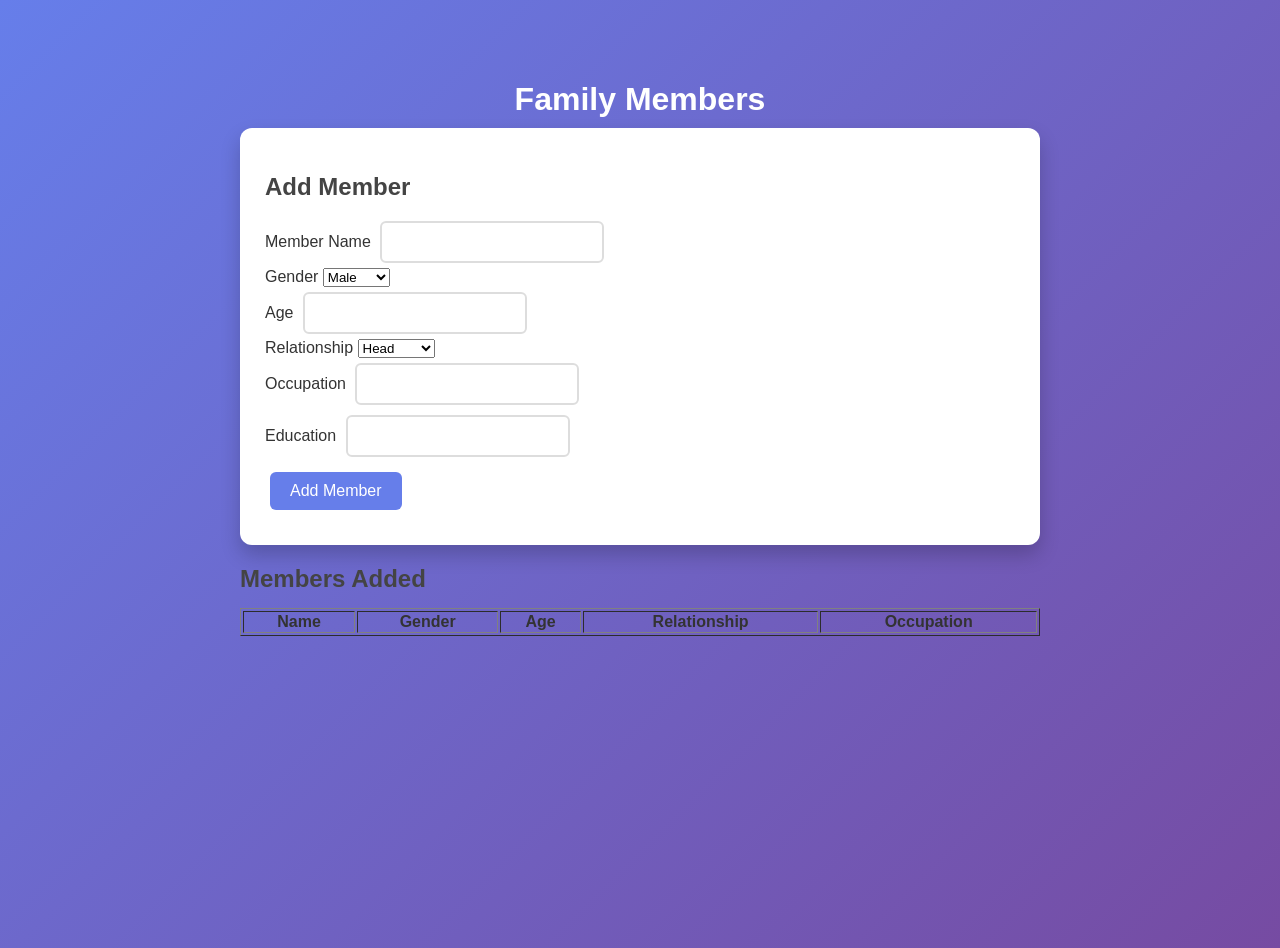
==== web/family_members.html @ 06e7bd54 "Initial commit" ====
<!DOCTYPE html>
<html lang="en">

<head>

    <meta charset="UTF-8">
    <meta name="viewport" content="width=device-width, initial-scale=1.0">

    <title>Family Members</title>

    <link rel="stylesheet" href="/web/style.css">

</head>

<body>

<div class="container">

<h1>Family Members</h1>

<form id="memberForm">

    <div class="card">

        <h2>Add Member</h2>

        <div class="row">

            <div class="form-group">

                <label>Member Name</label>

                <input type="text" id="member_name">

            </div>

            <div class="form-group">

                <label>Gender</label>

                <select id="gender">

                    <option>Male</option>
                    <option>Female</option>

                </select>

            </div>

        </div>

        <div class="row">

            <div class="form-group">

                <label>Age</label>

                <input type="number" id="age">

            </div>

            <div class="form-group">

                <label>Relationship</label>

                <select id="relationship">

                    <option>Head</option>
                    <option>Wife</option>
                    <option>Son</option>
                    <option>Daughter</option>
                    <option>Father</option>
                    <option>Mother</option>
                    <option>Brother</option>
                    <option>Sister</option>
                    <option>Other</option>

                </select>

            </div>

        </div>

        <div class="row">

            <div class="form-group">

                <label>Occupation</label>

                <input type="text" id="occupation">

            </div>

            <div class="form-group">

                <label>Education</label>

                <input type="text" id="education">

            </div>

        </div>

        <button type="button" id="addMember">

            Add Member

        </button>

    </div>

</form>

<h2>Members Added</h2>

<table border="1" width="100%">

<thead>

<tr>

<th>Name</th>

<th>Gender</th>

<th>Age</th>

<th>Relationship</th>

<th>Occupation</th>

</tr>

</thead>

<tbody id="memberTable">

</tbody>

</table>

</div>

<script src="/web/family_members.js"></script>

</body>
</html>
---- web/style.css ----
style.css

* {
    margin: 0;
    padding: 0;
    box-sizing: border-box;
}

body {
    font-family: 'Segoe UI', Tahoma, Geneva, Verdana, sans-serif;
    background: linear-gradient(135deg, #667eea, #764ba2);
    color: #333;
    min-height: 100vh;
}

.container {
    max-width: 800px;
    margin: 40px auto;
    padding: 20px;
}

h1 {
    text-align: center;
    color: white;
    margin-bottom: 10px;
}

p {
    text-align: center;
    color: #ddd;
    margin-bottom: 30px;
}

.card {
    background: white;
    border-radius: 12px;
    padding: 25px;
    margin-bottom: 20px;
    box-shadow: 0 10px 20px rgba(0,0,0,0.2);
}

h2 {
    margin-bottom: 15px;
    color: #444;
}

input {
    padding: 10px;
    margin: 5px;
    border: 2px solid #ddd;
    border-radius: 6px;
    width: 200px;
    font-size: 16px;
}

button {
    padding: 10px 20px;
    background: #667eea;
    color: white;
    border: none;
    border-radius: 6px;
    cursor: pointer;
    font-size: 16px;
    margin: 10px 5px;
}

button:hover {
    background: #5a6fd8;
}

.result {
    margin-top: 15px;
    font-size: 18px;
    font-weight: bold;
    min-height: 24px;
}
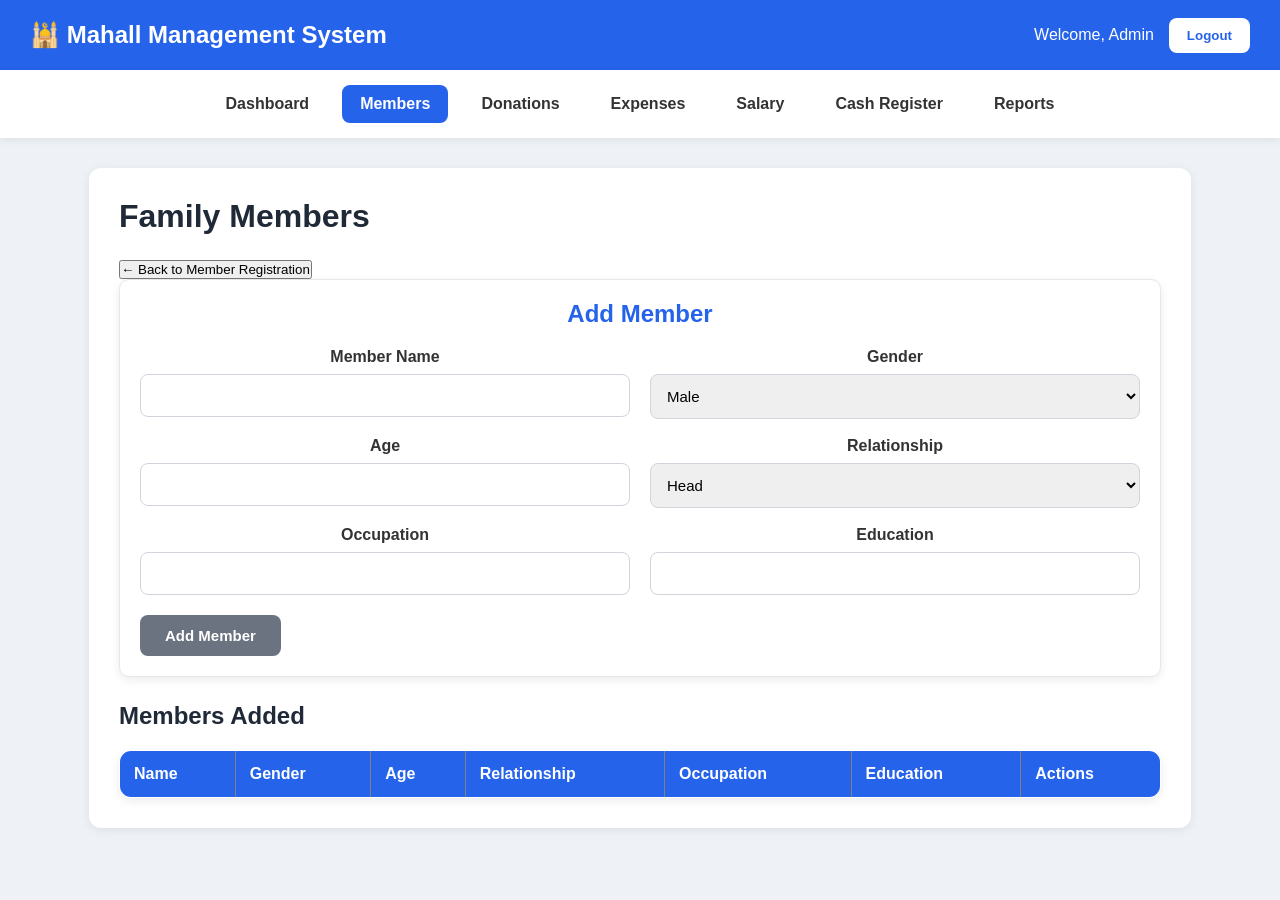
==== commit db7679a2: "Created a UI for the project" ====
--- a/web/family_members.html
+++ b/web/family_members.html
@@ -8,15 +8,67 @@
 
     <title>Family Members</title>
 
-    <link rel="stylesheet" href="/web/style.css">
+    <link rel="stylesheet" href="/web/global.css">
 
 </head>
 
 <body>
 
+    <header class="header">
+
+    <div class="logo">
+
+        🕌 Mahall Management System
+
+    </div>
+
+    <div class="user-info">
+
+        Welcome, Admin
+
+        <button
+            class="logout-btn"
+            onclick="window.location.href='/'">
+
+            Logout
+
+        </button>
+
+    </div>
+
+</header>
+
+<nav class="navbar">
+
+    <a href="/dashboard">Dashboard</a>
+
+    <a href="/member_registration" class="active">Members</a>
+
+    <a href="/donation">Donations</a>
+
+    <a href="/expense">Expenses</a>
+
+    <a href="/salary">Salary</a>
+
+    <a href="/cash_register">Cash Register</a>
+
+    <a href="/reports">Reports</a>
+
+</nav>
+
+<div class="page-container">
+
 <div class="container">
 
 <h1>Family Members</h1>
+     
+        <button
+            type="button"
+            onclick="goBackToMembers()">
+
+            ← Back to Member Registration
+
+        </button>
 
 <form id="memberForm">
 
@@ -101,11 +153,16 @@
 
         </div>
 
-        <button type="button" id="addMember">
-
-            Add Member
-
-        </button>
+        <div class="button-group">
+            
+            <button 
+                type="button" 
+                id="addMember">
+
+                Add Member
+
+            </button>
+        </div>
 
     </div>
 
@@ -128,6 +185,10 @@
 <th>Relationship</th>
 
 <th>Occupation</th>
+
+<th>Education</th>
+
+<th>Actions</th>
 
 </tr>
 
--- a/web/global.css
+++ b/web/global.css
@@ -0,0 +1,797 @@
+/* ==========================================
+   GLOBAL
+========================================== */
+
+*{
+    margin:0;
+    padding:0;
+    box-sizing:border-box;
+}
+
+body{
+    margin:0;
+    font-family:Segoe UI, Arial, sans-serif;
+    background:#eef2f7;
+    color:#333;
+}
+
+/* ==========================================
+   LOGIN PAGE
+========================================== */
+
+.login-page{
+
+    display:flex;
+
+    justify-content:center;
+
+    align-items:center;
+
+    min-height:100vh;
+
+}
+
+/* ==========================================
+   LOGIN CARD
+========================================== */
+
+.login-container{
+
+    width:400px;
+
+    background:#ffffff;
+
+    padding:45px;
+
+    border-radius:15px;
+
+    box-shadow:0 15px 40px rgba(0,0,0,.12);
+
+    text-align:center;
+
+}
+
+/* ==========================================
+   LOGO
+========================================== */
+
+.login-logo{
+
+    font-size:60px;
+
+    margin-bottom:15px;
+
+}
+
+/* ==========================================
+   TITLES
+========================================== */
+
+.login-container h1{
+
+    font-size:30px;
+
+    color:#1f2937;
+
+    margin-bottom:8px;
+
+}
+
+.subtitle{
+
+    color:#6b7280;
+
+    font-size:15px;
+
+    margin-bottom:35px;
+
+}
+
+/* ==========================================
+   INPUTS
+========================================== */
+
+.login-container input{
+
+    width:100%;
+
+    padding:14px;
+
+    margin-bottom:18px;
+
+    border:1px solid #d6dbe3;
+
+    border-radius:10px;
+
+    font-size:15px;
+
+    transition:.2s;
+
+}
+
+.login-container input:focus{
+
+    outline:none;
+
+    border-color:#2563eb;
+
+    box-shadow:0 0 0 3px rgba(37,99,235,.15);
+
+}
+
+/* ==========================================
+   BUTTON
+========================================== */
+
+#loginButton{
+
+    width:100%;
+
+    padding:14px;
+
+    background:#2563eb;
+
+    color:white;
+
+    border:none;
+
+    border-radius:10px;
+
+    font-size:16px;
+
+    font-weight:600;
+
+    cursor:pointer;
+
+    transition:.25s;
+
+}
+
+#loginButton:hover{
+
+    background:#1d4ed8;
+
+    transform:translateY(-2px);
+
+}
+
+#loginButton:active{
+
+    transform:translateY(0);
+
+}
+
+/* ==========================================
+   MESSAGE
+========================================== */
+
+#message{
+
+    margin-top:18px;
+
+    font-weight:600;
+
+    color:#dc2626;
+
+}
+
+/* ==========================================
+   VERSION
+========================================== */
+
+.version{
+
+    margin-top:28px;
+
+    color:#9ca3af;
+
+    font-size:13px;
+
+}
+
+/* ==========================================
+   DASHBOARD HEADER
+========================================== */
+
+.header{
+
+    background:#2563eb;
+
+    color:white;
+
+    height:70px;
+
+    display:flex;
+
+    justify-content:space-between;
+
+    align-items:center;
+
+    padding:0 30px;
+
+    box-shadow:0 2px 10px rgba(0,0,0,.10);
+
+}
+
+.header .logo{
+
+    font-size:24px;
+
+    font-weight:bold;
+
+}
+
+.user-info{
+
+    display:flex;
+
+    align-items:center;
+
+    gap:15px;
+
+    font-weight:500;
+
+}
+
+.logout-btn{
+
+    background:white;
+
+    color:#2563eb;
+
+    border:none;
+
+    padding:10px 18px;
+
+    border-radius:8px;
+
+    cursor:pointer;
+
+    font-weight:bold;
+
+    transition:.2s;
+
+}
+
+.logout-btn:hover{
+
+    background:#f2f2f2;
+
+}
+
+
+/* ==========================================
+   NAVIGATION
+========================================== */
+
+.navbar{
+
+    background:white;
+
+    display:flex;
+
+    justify-content:center;
+
+    gap:15px;
+
+    padding:15px;
+
+    box-shadow:0 2px 8px rgba(0,0,0,.08);
+
+}
+
+.navbar a{
+
+    text-decoration:none;
+
+    color:#333;
+
+    padding:10px 18px;
+
+    border-radius:8px;
+
+    font-weight:600;
+
+    transition:.2s;
+
+}
+
+.navbar a:hover{
+
+    background:#2563eb;
+
+    color:white;
+
+}
+
+.navbar a.active{
+
+    background:#2563eb;
+
+    color:white;
+
+}
+
+
+/* ==========================================
+   MAIN CONTAINER
+========================================== */
+
+.container{
+
+    width:95%;
+
+    max-width:1400px;
+
+    margin:30px auto;
+
+}
+
+.container h2{
+
+    margin-bottom:20px;
+
+    color:#1f2937;
+
+}
+
+
+/* ==========================================
+   DASHBOARD CARDS
+========================================== */
+
+.cards{
+
+    display:grid;
+
+    grid-template-columns:repeat(3,1fr);
+
+    gap:20px;
+
+    margin-bottom:35px;
+
+}
+
+.card{
+
+    background:white;
+
+    border-radius:12px;
+
+    padding:25px;
+
+    text-align:center;
+
+    box-shadow:0 3px 10px rgba(0,0,0,.08);
+
+    transition:.2s;
+
+}
+
+.card:hover{
+
+    transform:translateY(-3px);
+
+}
+
+.card h3{
+
+    color:#6b7280;
+
+    margin-bottom:15px;
+
+    font-size:17px;
+
+}
+
+.card p{
+
+    font-size:34px;
+
+    font-weight:bold;
+
+    color:#2563eb;
+
+}
+
+
+/* ==========================================
+   TABLE
+========================================== */
+
+table{
+
+    width:100%;
+
+    border-collapse:collapse;
+
+    background:white;
+
+    border-radius:12px;
+
+    overflow:hidden;
+
+    box-shadow:0 3px 10px rgba(0,0,0,.08);
+
+}
+
+th{
+
+    background:#2563eb;
+
+    color:white;
+
+    padding:15px;
+
+    text-align:left;
+
+}
+
+td{
+
+    padding:15px;
+
+    border-bottom:1px solid #ececec;
+
+}
+
+tbody tr:hover{
+
+    background:#f8fafc;
+
+}
+
+/* ==========================================
+   CRUD PAGES
+========================================== */
+
+.page-container{
+
+    width:95%;
+    max-width:1300px;
+    margin:30px auto;
+
+}
+
+.form-card,
+.search-card,
+.table-card{
+
+    background:white;
+    padding:25px;
+    margin-bottom:25px;
+    border-radius:12px;
+    box-shadow:0 3px 10px rgba(0,0,0,.08);
+
+}
+
+.form-card h1,
+.search-card h2,
+.table-card h2{
+
+    margin-bottom:20px;
+    color:#2563eb;
+
+}
+
+.form-card input,
+.form-card select,
+.search-card input{
+
+    width:100%;
+    padding:12px;
+    margin-bottom:15px;
+    border:1px solid #d7d7d7;
+    border-radius:8px;
+    font-size:15px;
+
+}
+
+.form-card input:focus,
+.form-card select:focus,
+.search-card input:focus{
+
+    outline:none;
+    border-color:#2563eb;
+
+}
+
+.form-card button,
+.search-card button{
+
+    background:#2563eb;
+    color:white;
+    border:none;
+    padding:12px 20px;
+    border-radius:8px;
+    cursor:pointer;
+    font-weight:bold;
+    margin-right:10px;
+
+}
+
+.form-card button:hover,
+.search-card button:hover{
+
+    background:#1d4ed8;
+
+}
+
+table{
+
+    width:100%;
+    border-collapse:collapse;
+
+}
+
+th{
+
+    background:#2563eb;
+    color:white;
+    padding:14px;
+
+}
+
+td{
+
+    padding:14px;
+    border-bottom:1px solid #e6e6e6;
+    text-align:center;
+
+}
+
+tbody tr:hover{
+
+    background:#f8fafc;
+
+}
+
+/* ===========================
+   MEMBER REGISTRATION
+=========================== */
+
+.page-container{
+
+    max-width:1200px;
+
+    margin:30px auto;
+
+    padding:0 20px;
+
+}
+
+.container{
+
+    background:#ffffff;
+
+    border-radius:12px;
+
+    padding:30px;
+
+    box-shadow:0 2px 10px rgba(0,0,0,.08);
+
+}
+
+.container h1{
+
+    margin-bottom:25px;
+
+    color:#1f2937;
+
+}
+
+.card{
+
+    margin-bottom:25px;
+
+    border:1px solid #e5e7eb;
+
+    border-radius:10px;
+
+    padding:20px;
+
+}
+
+.section-divider{
+
+    margin:35px 0;
+
+    border:none;
+
+    border-top:1px solid #e5e7eb;
+
+}
+
+.card h2{
+
+    margin-bottom:20px;
+
+    color:#2563eb;
+
+}
+
+.row{
+
+    display:flex;
+
+    gap:20px;
+
+    margin-bottom:18px;
+
+}
+
+.form-group{
+
+    flex:1;
+
+    display:flex;
+
+    flex-direction:column;
+
+}
+
+.full-width{
+
+    width:100%;
+
+}
+
+.form-group label{
+
+    margin-bottom:8px;
+
+    font-weight:600;
+
+}
+
+.form-group input,
+.form-group textarea,
+.form-group select{
+
+    padding:12px;
+
+    border:1px solid #d1d5db;
+
+    border-radius:8px;
+
+    font-size:15px;
+
+}
+
+.form-group input:focus,
+.form-group textarea:focus,
+.form-group select:focus{
+
+    outline:none;
+
+    border-color:#2563eb;
+
+}
+
+.button-group{
+
+    display:flex;
+
+    gap:15px;
+
+    margin-top:20px;
+
+}
+
+.button-group button{
+
+    padding:12px 25px;
+
+    border:none;
+
+    border-radius:8px;
+
+    cursor:pointer;
+
+    font-size:15px;
+
+    font-weight:600;
+
+}
+
+.button-group button:first-child{
+
+    background:#2563eb;
+
+    color:white;
+
+}
+
+.button-group button:last-child{
+
+    background:#6b7280;
+
+    color:white;
+
+}
+
+.button-group button:hover{
+
+    opacity:.9;
+
+}
+
+@media(max-width:768px){
+
+    .row{
+
+        flex-direction:column;
+
+    }
+
+}
+
+/* ==========================================
+   SEARCH BAR
+========================================== */
+
+.search-bar{
+
+    display:flex;
+
+    gap:12px;
+
+    margin:30px 0 25px;
+
+    align-items:center;
+
+}
+
+.search-bar input{
+
+    flex:1;
+
+    padding:12px 15px;
+
+    border:1px solid #d1d5db;
+
+    border-radius:8px;
+
+    font-size:15px;
+
+    background:white;
+
+}
+
+.search-bar input:focus{
+
+    outline:none;
+
+    border-color:#2563eb;
+
+    box-shadow:0 0 0 3px rgba(37,99,235,.15);
+
+}
+
+.search-bar button{
+
+    padding:12px 20px;
+
+    background:#2563eb;
+
+    color:white;
+
+    border:none;
+
+    border-radius:8px;
+
+    font-size:15px;
+
+    font-weight:600;
+
+    cursor:pointer;
+
+    transition:.2s;
+
+}
+
+.search-bar button:hover{
+
+    background:#1d4ed8;
+
+}
